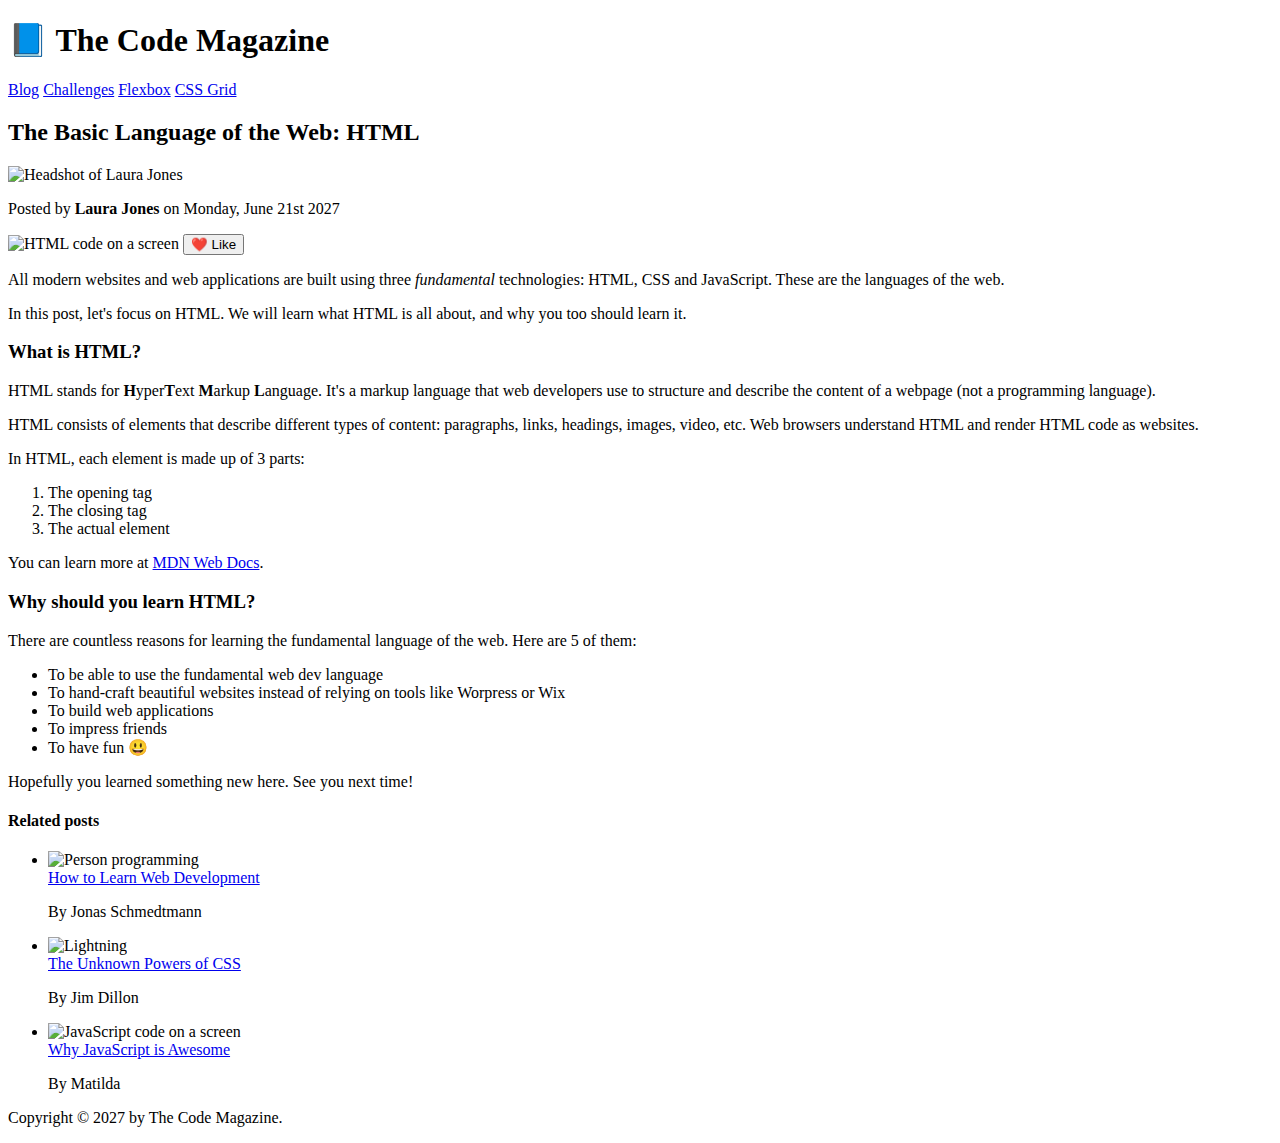
==== index.html @ 88b9004e "Update index.html" ====
<!DOCTYPE html>
<html lang="en">
  <head>
    <meta charset="UTF-8" />
    <link href="style.css" rel="stylesheet" />

    <title>The Basic Language of the Web: HTML</title>
  </head>

  <body>
    <!--
    <h1>The Basic Language of the Web: HTML</h1>
    <h2>The Basic Language of the Web: HTML</h2>
    <h3>The Basic Language of the Web: HTML</h3>
    <h4>The Basic Language of the Web: HTML</h4>
    <h5>The Basic Language of the Web: HTML</h5>
    <h6>The Basic Language of the Web: HTML</h6>
    -->

    <div class="container">
      <header class="main-header clearfix">
        <h1>📘 The Code Magazine</h1>

        <nav>
          <!-- <strong>This is the navigation</strong> -->
          <a href="blog.html">Blog</a>
          <a href="#">Challenges</a>
          <a href="flexbox.html">Flexbox</a>
          <a href="css-grid.html">CSS Grid</a>
        </nav>

        <!-- <div class="clear"></div> -->
      </header>

      <!-- ONLY NECESSARY FOR FLEXBOX -->
      <!-- <div class="row"> -->
      <article>
        <header class="post-header">
          <h2>The Basic Language of the Web: HTML</h2>

          <div class="author-box">
            <img
              src="img/laura-jones.jpg"
              alt="Headshot of Laura Jones"
              height="50"
              width="50"
              class="author-img"
            />

            <p id="author" class="author">
              Posted by <strong>Laura Jones</strong> on Monday, June 21st 2027
            </p>
          </div>

          <img
            src="img/post-img.jpg"
            alt="HTML code on a screen"
            width="500"
            height="200"
            class="post-img"
          />
          <button>❤️ Like</button>
        </header>

        <p>
          All modern websites and web applications are built using three
          <em>fundamental</em>
          technologies: HTML, CSS and JavaScript. These are the languages of the
          web.
        </p>

        <p>
          In this post, let's focus on HTML. We will learn what HTML is all
          about, and why you too should learn it.
        </p>

        <h3>What is HTML?</h3>
        <p>
          HTML stands for <strong>H</strong>yper<strong>T</strong>ext
          <strong>M</strong>arkup <strong>L</strong>anguage. It's a markup
          language that web developers use to structure and describe the content
          of a webpage (not a programming language).
        </p>
        <p>
          HTML consists of elements that describe different types of content:
          paragraphs, links, headings, images, video, etc. Web browsers
          understand HTML and render HTML code as websites.
        </p>
        <p>In HTML, each element is made up of 3 parts:</p>

        <ol>
          <li class="first-li">The opening tag</li>
          <li>The closing tag</li>
          <li>The actual element</li>
        </ol>

        <p>
          You can learn more at
          <a
            href="https://developer.mozilla.org/en-US/docs/Web/HTML"
            target="_blank"
            >MDN Web Docs</a
          >.
        </p>

        <h3>Why should you learn HTML?</h3>

        <p>
          There are countless reasons for learning the fundamental language of
          the web. Here are 5 of them:
        </p>

        <ul>
          <li class="first-li">
            To be able to use the fundamental web dev language
          </li>
          <li>
            To hand-craft beautiful websites instead of relying on tools like
            Worpress or Wix
          </li>
          <li>To build web applications</li>
          <li>To impress friends</li>
          <li>To have fun 😃</li>
        </ul>

        <p>Hopefully you learned something new here. See you next time!</p>
      </article>

      <aside>
        <h4>Related posts</h4>

        <ul class="related">
          <li class="related-post">
            <img
              src="img/related-1.jpg"
              alt="Person programming"
              width="75"
              height="75"
            />
            <div>
              <a href="#" class="related-link">How to Learn Web Development</a>
              <p class="related-author">By Jonas Schmedtmann</p>
            </div>
          </li>
          <li class="related-post">
            <img
              src="img/related-2.jpg"
              alt="Lightning"
              width="75"
              height="75"
            />
            <div>
              <a href="#" class="related-link">The Unknown Powers of CSS</a>
              <p class="related-author">By Jim Dillon</p>
            </div>
          </li>
          <li class="related-post">
            <img
              src="img/related-3.jpg"
              alt="JavaScript code on a screen"
              width="75"
              height="75"
            />
            <div>
              <a href="#" class="related-link">Why JavaScript is Awesome</a>
              <p class="related-author">By Matilda</p>
            </div>
          </li>
        </ul>
      </aside>
      <!-- </div> -->

      <footer>
        <p id="copyright" class="copyright text">
          Copyright &copy; 2027 by The Code Magazine.
        </p>
      </footer>
    </div>
  </body>
</html>
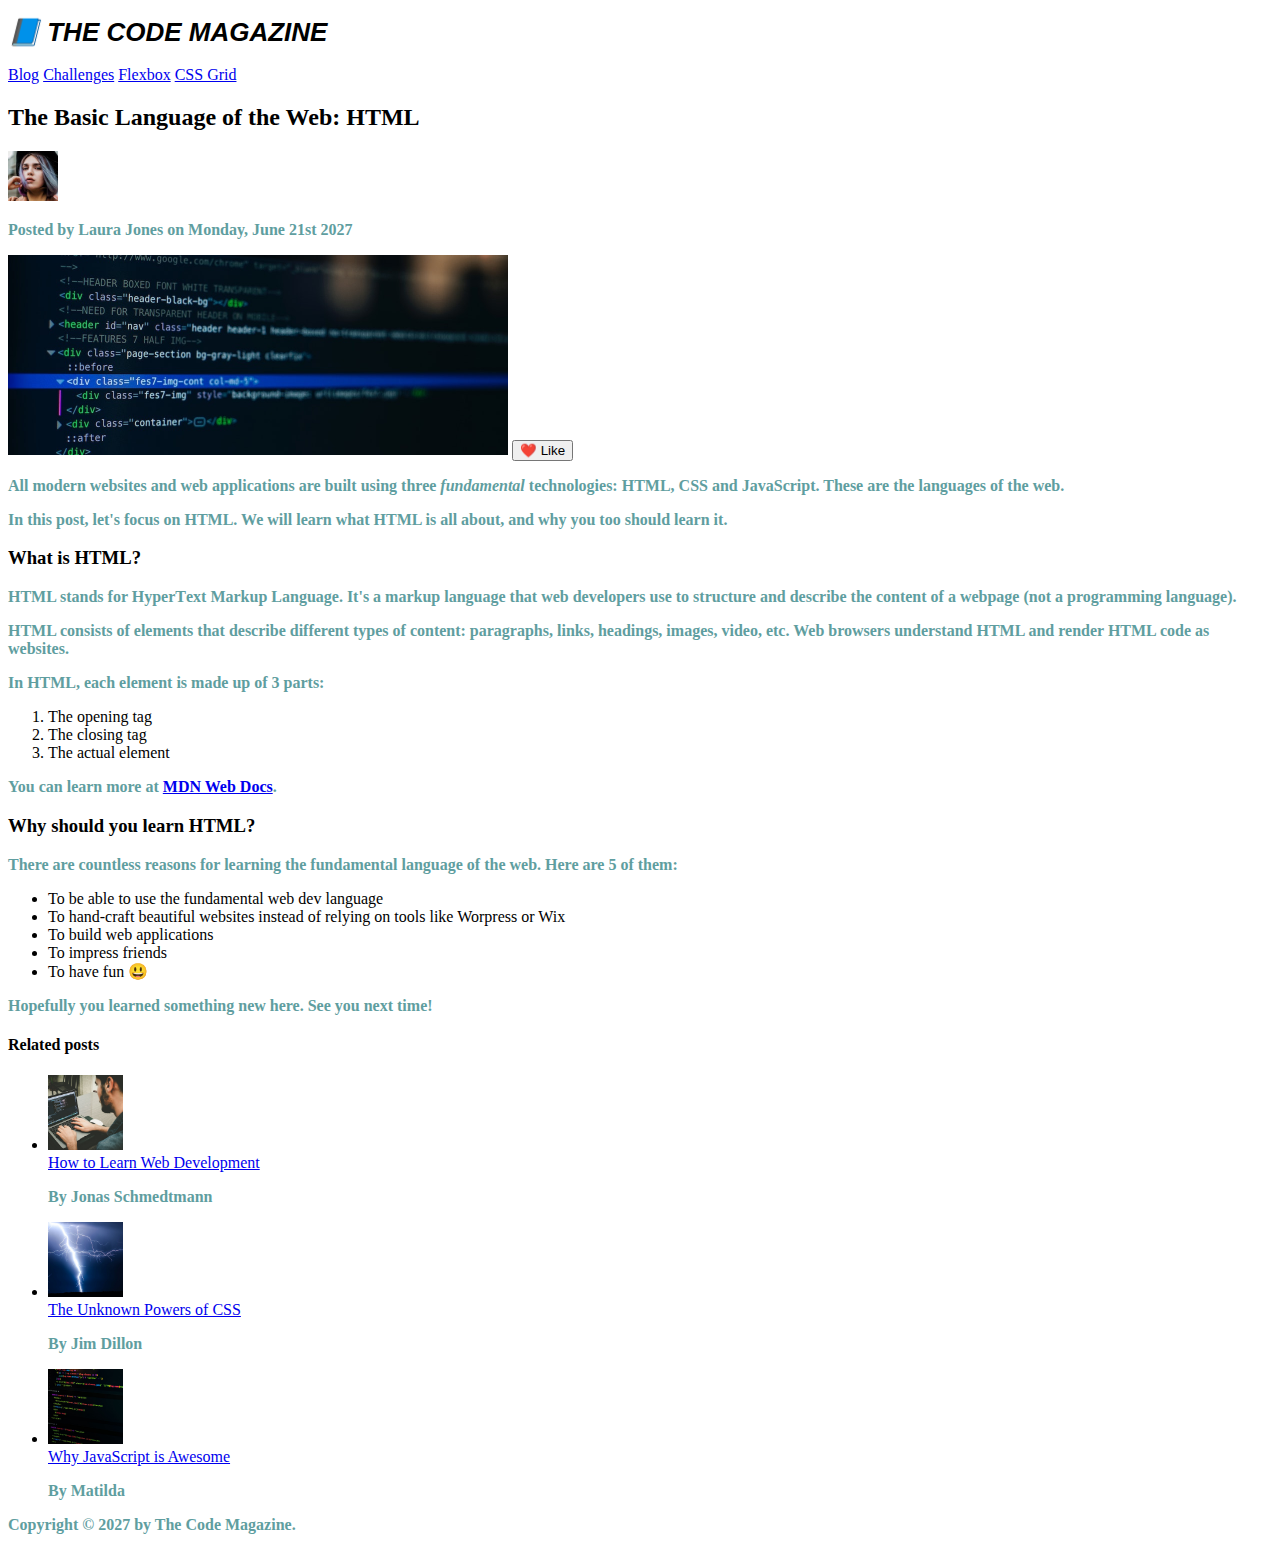
==== commit fe8fa210: "2/23 CSS intro-1" ====
--- a/index.html
+++ b/index.html
@@ -5,6 +5,7 @@
     <link href="style.css" rel="stylesheet" />
 
     <title>The Basic Language of the Web: HTML</title>
+  
   </head>
 
   <body>
--- a/style.css
+++ b/style.css
@@ -0,0 +1,11 @@
+h1{
+    font-size: 26px;
+    font-family: sans-serif;
+    text-transform: uppercase;
+    font-style: italic;
+}
+
+p{
+    color: cadetblue;
+    font-weight: bold;
+}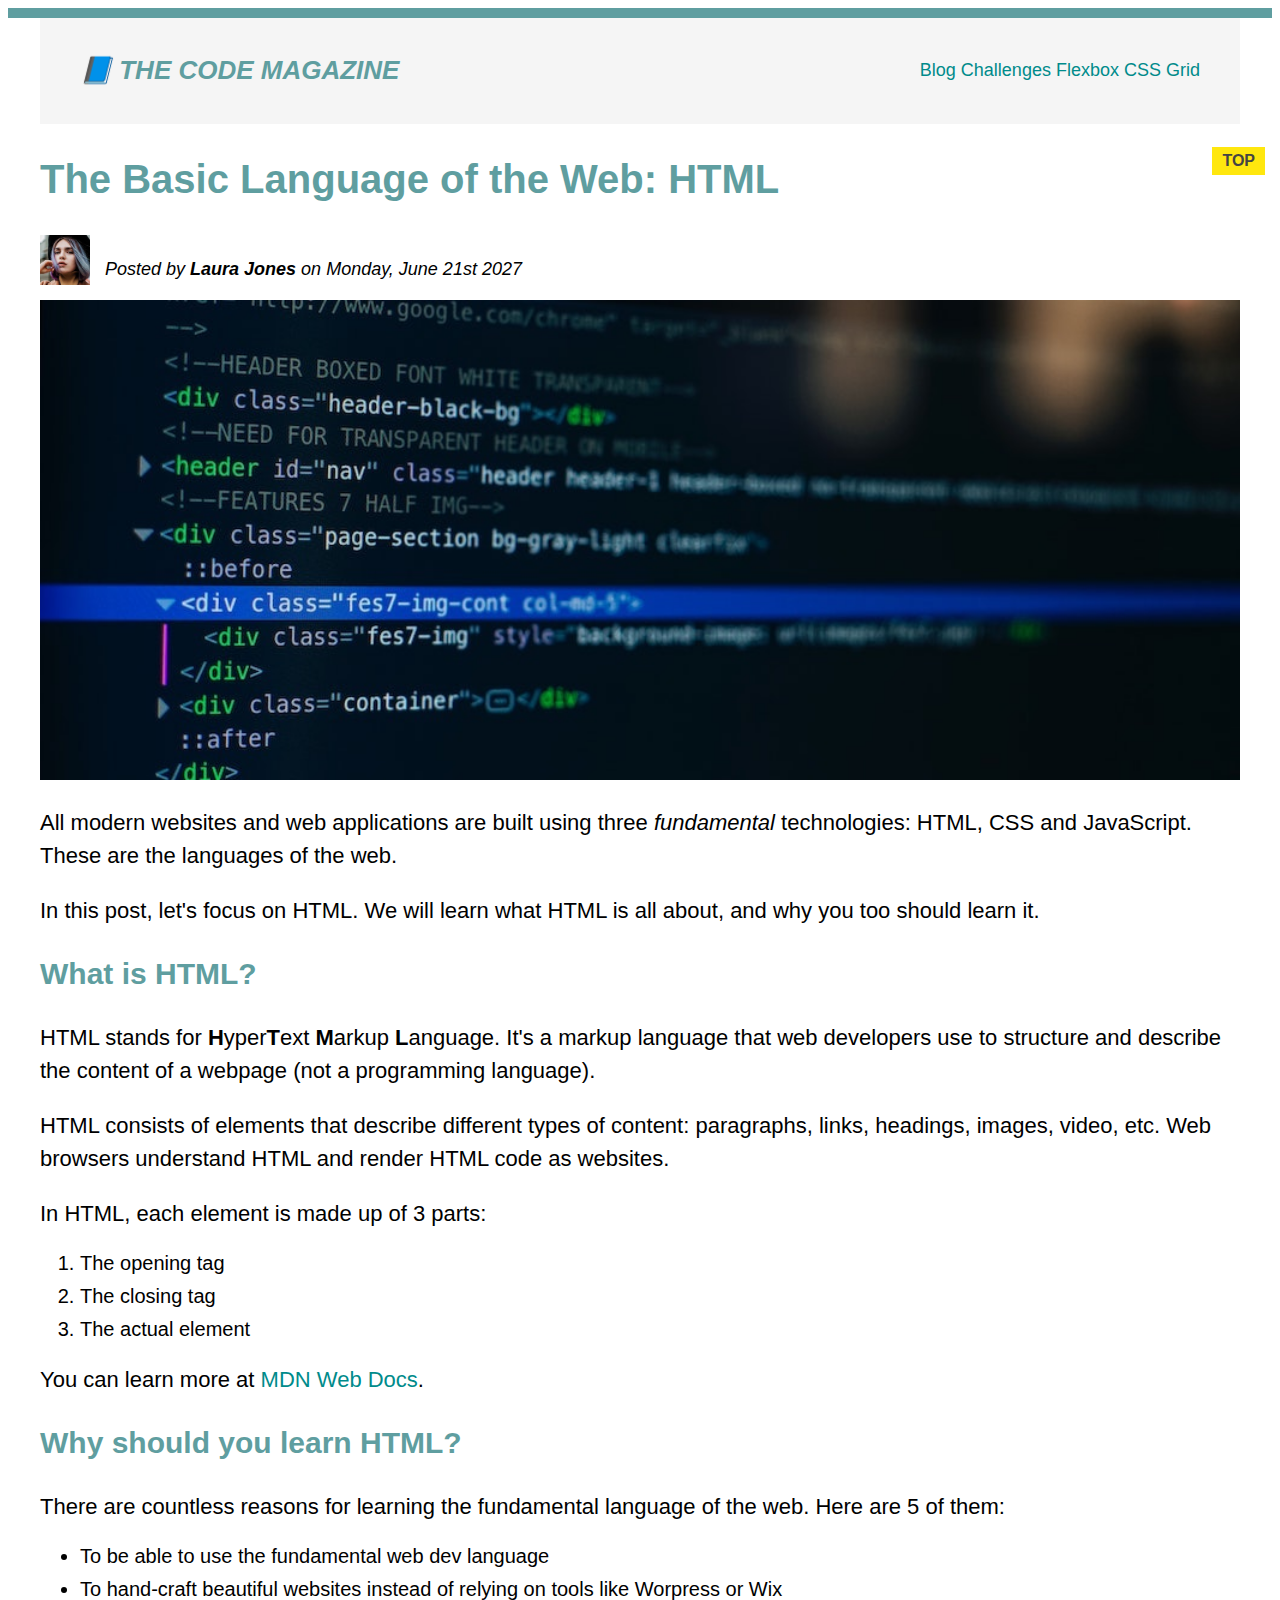
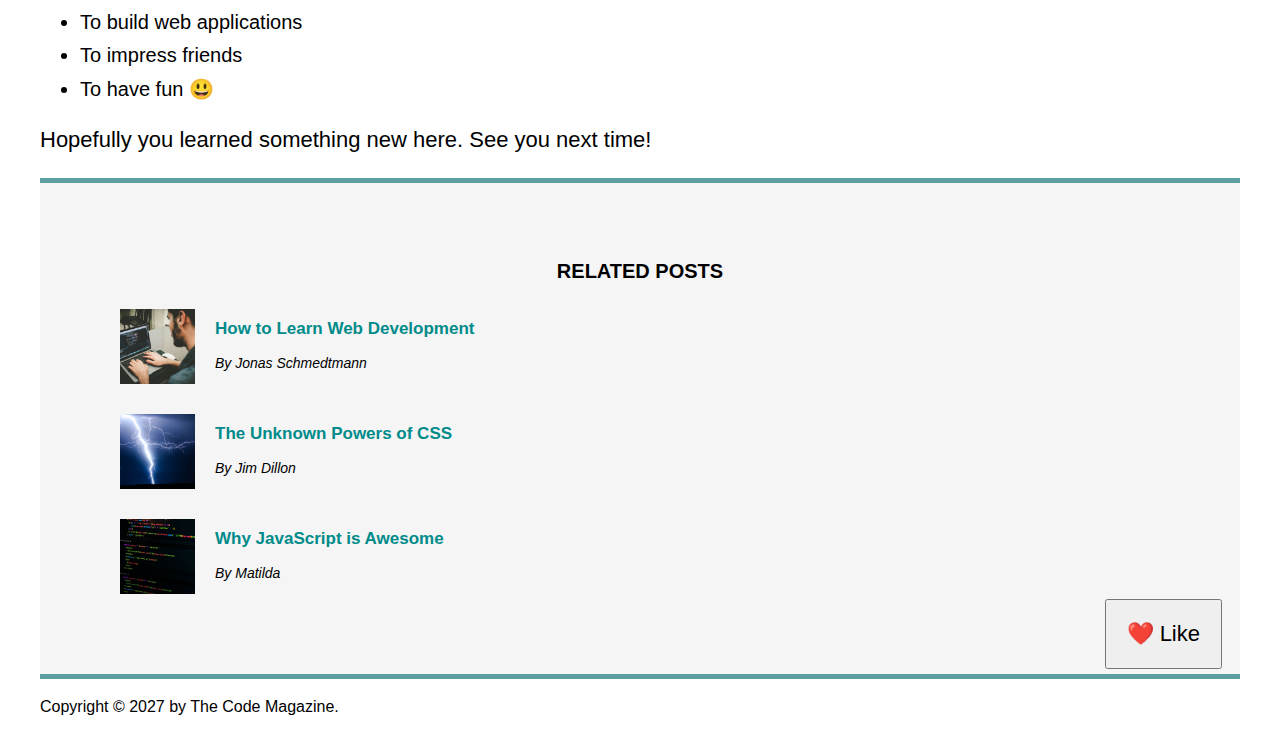
==== commit 26adbc69: "TEST" ====
--- a/index.html
+++ b/index.html
@@ -171,7 +171,8 @@
       </aside>
       <!-- </div> -->
 
-      <footer>
+      <footer> <!-- "parent"-->
+        <!-- "children" -->
         <p id="copyright" class="copyright text">
           Copyright &copy; 2027 by The Code Magazine.
         </p>
--- a/style.css
+++ b/style.css
@@ -1,11 +1,209 @@
+body{
+    font-family: sans-serif;
+    border-top: 10px solid cadetblue;
+    position: relative;
+}
+
+.container{
+    width: 1200px;
+    margin: 0 auto;
+}
+
+.main-header{
+    background-color: whitesmoke;
+    padding: 20px 40px;
+}
+
+nav{
+    font-size: 18px;
+}
+
+aside {
+    background-color: whitesmoke;
+    border-top: 5px solid cadetblue;
+    border-bottom: 5px solid cadetblue;
+    padding: 50px 40px;
+  }
+
+h1, h2, h3{
+    color: cadetblue;
+} 
+
 h1{
     font-size: 26px;
-    font-family: sans-serif;
     text-transform: uppercase;
     font-style: italic;
 }
 
+h2 {
+    font-size: 40px;
+
+    position: relative;
+}
+
+h2::before {
+    content: "TOP";
+    background-color: #ffe70e;
+    color: #444;
+    font-size: 16px;
+    font-weight: bold;
+    display: inline-block;
+    padding: 5px 10px;
+    position: absolute;
+    top: -10px;
+    right: -25px;
+  }
+  
+
+  
+
+h3 {
+    font-size: 30px;
+}
+
+h4 {
+    font-size: 20px;
+    text-transform: uppercase;
+    text-align: center;
+}
+
 p{
-    color: cadetblue;
-    font-weight: bold;
-}+    font-size: 22px;
+    line-height: 1.5;
+}
+
+.post-img {
+    width: 100%;
+    height: auto;
+}
+
+li {
+    font-size: 20px;
+    font-size: 20px;
+    margin-bottom: 10px; /* add space between list items */
+}
+
+#author {
+    font-style: italic;
+    font-size: 18px;
+}
+
+#copyright {
+    font-size: 16px;
+}
+
+.related {
+    list-style: none;
+}
+
+.related-author {
+    font-size: 14px;
+    font-weight: normal;
+    font-style: italic;
+} 
+
+.related-link:link {
+    font-size: 17px;
+    font-weight: bold;
+    font-style: normal;
+}
+
+
+/* Styling links LVHA*/
+a:link {
+    color: darkcyan;
+    text-decoration: none;
+}
+
+a:visited {
+    color: darkcyan;
+}
+
+a:hover {
+    color: orangered;
+    font-weight: bold;
+    text-decoration: underline;
+}
+
+a:active {
+    background-color: black;
+    font-style: italic;
+}
+
+
+button {
+    font-size: 22px;
+    padding: 20px;
+    cursor: pointer;
+
+    position: absolute;
+    /* top: 50px;
+    left: 50px; */
+    bottom: 50px;
+    right: 50px;
+}
+
+
+/*FLEX BOX*/
+.main-header {
+    display: flex;
+    align-items: center;
+    justify-content: space-between;
+  }
+
+  .author-box {
+    display: flex;
+    align-items: center;
+    margin-bottom: 15px;
+  }
+   
+  .author {
+    margin-bottom: 0;
+    margin-left: 15px;
+  }
+   
+  .related-post {
+    display: flex;
+    align-items: center;
+    gap: 20px;
+    margin-bottom: 30px;
+  }
+   
+  .related-link:link {
+    font-size: 17px;
+    font-weight: bold;
+    font-style: normal;
+    margin-bottom: 5px;
+    display: block;
+  }
+   
+  .related-author {
+    margin-bottom: 0;
+    font-size: 14px;
+    font-weight: normal;
+    font-style: italic;
+  }
+
+  /* FLEXBOX LAYOUT */
+.row {
+    display: flex;
+    align-items: flex-start;
+    gap: 75px;
+    margin-bottom: 60px;
+  }
+   
+  article {
+    flex: 1;
+    margin-bottom: 0;
+  }
+   
+  aside {
+    /*DEFAULTS:
+    flex-grow: 0;
+    flex-shrink: 1;
+    flex-basis: auto;*/
+   
+    flex: 0 0 300px;
+  }
+  
+
